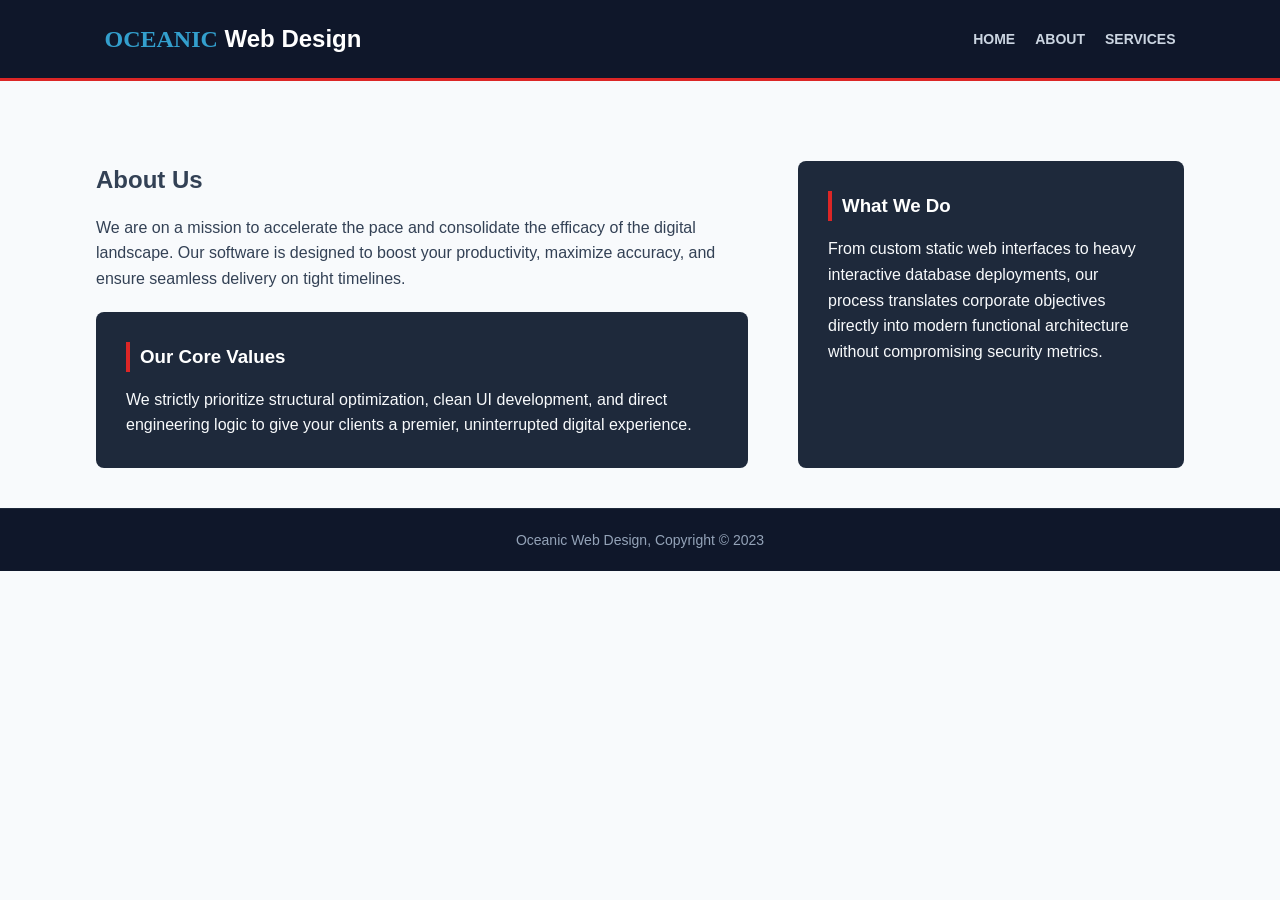
==== index.html @ 4c8be649 "Update and rename About.html to index.html" ====
<!DOCTYPE html>
<html lang="en">
<head>
    <meta charset="UTF-8">
    <meta http-equiv="X-UA-Compatible" content="IE=edge">
    <meta name="viewport" content="width=device-width, initial-scale=1.0">
    <title>About</title>
    <link rel="stylesheet" href="style.css">
</head>
<body>
    <header>
 <div class="container">
            <div Id="branding">
                <h1><span class="brand-highlight">OCEANIC</span> Web Design</h1>
            </div>

            <nav>
                <ul>
                    <li><a href="index.html">Home</a></li>
                    <li class="current"><a href="about.html">About</a></li>
                    <li><a href="services.html">Services</a></li>
                </ul>
            </nav>
        </div>
    </header>

       <main class="container" style="margin-top: 40px;">
    <div class="grid-container">
        
        <!-- Left Column: Main Info -->
        <div style="flex: 2; padding-right: 20px;">
            <h2>About Us</h2>
            <p style="margin-top: 15px; margin-bottom: 20px;">
                We are on a mission to accelerate the pace and consolidate the efficacy of the digital landscape. Our software is designed to boost your productivity, maximize accuracy, and ensure seamless delivery on tight timelines.
            </p>
            <div class="dark-box">
                <h3>Our Core Values</h3>
                <p>We strictly prioritize structural optimization, clean UI development, and direct engineering logic to give your clients a premier, uninterrupted digital experience.</p>
            </div>
        </div>

        <!-- Right Column: Sidebar info box -->
        <div class="dark-box">
            <h3>What We Do</h3>
            <p>From custom static web interfaces to heavy interactive database deployments, our process translates corporate objectives directly into modern functional architecture without compromising security metrics.</p>
        </div>

    </div>
</main>
    <footer>
        <p> Oceanic Web Design, Copyright &copy; 2023</p>
    </footer>
</body>
</html>
---- style.css ----
/* Base Reset & Typography */
* {
    margin: 0;
    padding: 0;
    box-sizing: border-box;
    font-family: 'Segoe UI', Tahoma, Geneva, Verdana, sans-serif;
}

body {
    background-color: #f8fafc;
    color: #334155;
    line-height: 1.6;
}

/* Header & Navigation */
header {
    background-color: #0f172a; /* Deep modern navy */
    padding: 20px 10px;
    border-bottom: 3px solid #dc2626; /* Sleek crimson accent line */
}

.container {
    width: 85%;
    margin: auto;
    display: flex;
    justify-content: space-between;
    align-items: center;
    flex-wrap: wrap;
}

header h1 {
    color: #ffffff;
    font-size: 24px;
}
header h1 .brand-highlight {
    color: #339fcd;
    font-family: 'Montserrat', 'Arial Black', sans-serif; /* Thicker, punchier font */
    font-weight: 900;
    text-transform: uppercase;
    font-family: 'Times New Roman', Times, serif;
}


header nav ul {
    list-style: none;
    display: flex;
}

header nav li {
    margin-left: 20px;
}

header nav a {
    color: #cbd5e1;
    text-decoration: none;
    font-weight: 600;
    text-transform: uppercase;
    font-size: 14px;
    transition: color 0.3s;
}

header nav a:hover, header nav a.active {
    color: #dc2626; /* Accent color on hover */
}

/* Hero Section */
#hero {
    background-color: #ffffff;
    padding: 60px 0;
    text-align: center;
}

#hero h2 {
    color: #0f172a;
    font-size: 36px;
    margin-bottom: 15px;
}

#hero p {
    max-width: 800px;
    margin: 0 auto;
    font-size: 16px;
    color: #64748b;
}

/* Newsletter Bar */
#newsletter {
    background-color: #1e293b;
    color: #ffffff;
    padding: 25px 0;
}

#newsletter h3 {
    font-size: 20px;
}

#newsletter form {
    display: flex;
    gap: 10px;
}

#newsletter input[type="email"] {
    padding: 10px 15px;
    border: 1px solid #475569;
    border-radius: 4px;
    width: 250px;
    background-color: #0f172a;
    color: #ffffff;
}

#newsletter button {
    padding: 10px 20px;
    background-color: #dc2626;
    color: #ffffff;
    border: none;
    border-radius: 4px;
    cursor: pointer;
    font-weight: bold;
    transition: background 0.3s;
}

#newsletter button:hover {
    background-color: #b91c1c;
}

/* Grid/Box Layout (Home & About) */
.grid-container {
    display: flex;
    justify-content: space-between;
    gap: 30px;
    margin-top: 40px;
    margin-bottom: 40px;
    align-items: stretch; /* Ensures columns are equal height */
}

.card {
    flex: 1;
    background: #ffffff;
    padding: 30px 20px;
    text-align: center;
    border-radius: 8px;
    box-shadow: 0 4px 6px -1px rgb(0 0 0 / 0.1);
}

.card img {
    width: 80px;
    height: auto;
    margin-bottom: 15px;
}

.card h3 {
    margin-bottom: 10px;
    color: #0f172a;
}

/* Dark Accent Boxes (About & Services) */
.dark-box {
    background-color: #1e293b;
    color: #f8fafc;
    padding: 30px; /* CRUCIAL: Adds internal padding so text doesn't touch the edges */
    border-radius: 8px;
    flex: 1;
}

.dark-box h3 {
    color: #ffffff;
    margin-bottom: 15px;
    border-left: 4px solid #dc2626;
    padding-left: 10px;
}

/* Forms (Services Page) */
.form-container {
    background-color: #1e293b;
    color: #ffffff;
    padding: 30px;
    border-radius: 8px;
    width: 100%;
    max-width: 400px;
}

.form-group {
    margin-bottom: 15px;
}

.form-group label {
    display: block;
    margin-bottom: 5px;
    font-size: 14px;
}

.form-group input, .form-group textarea {
    width: 100%;
    padding: 10px;
    border: 1px solid #475569;
    background-color: #0f172a;
    color: #ffffff;
    border-radius: 4px;
}

.form-container button {
    width: 100%;
    padding: 12px;
    background-color: #dc2626;
    color: white;
    border: none;
    border-radius: 4px;
    font-weight: bold;
    cursor: pointer;
    transition: background 0.3s;
}

.form-container button:hover {
    background-color: #b91c1c;
}

/* Services List Styles */
.services-list {
    flex: 2;
}

.service-item {
    background: #ffffff;
    padding: 25px;
    margin-bottom: 20px;
    border-radius: 8px;
    box-shadow: 0 2px 4px rgb(0 0 0 / 0.05);
    border-left: 5px solid #0f172a;
}

.service-item h3 {
    color: #0f172a;
    margin-bottom: 10px;
}

.price-tag {
    display: inline-block;
    margin-top: 10px;
    font-weight: bold;
    color: #dc2626;
}
/* Footer Section */
footer {
    background-color: #0f172a;
    color: #94a3b8;
    text-align: center;
    padding: 20px 0;
    font-size: 14px;
    border-top: 1px solid #1e293b;
}
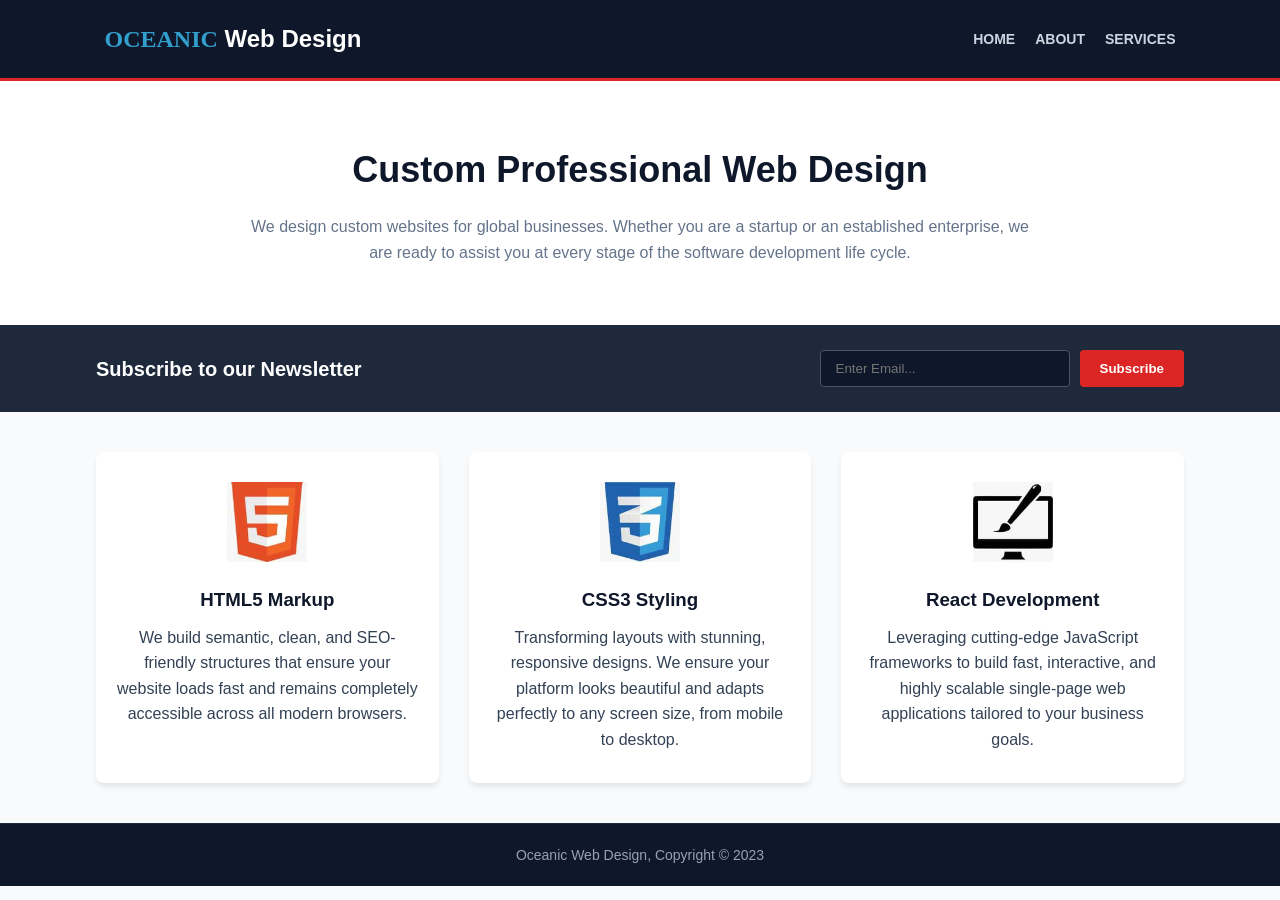
==== commit cc091251: "Update and rename Hompage.html to index.html" ====
--- a/index.html
+++ b/index.html
@@ -1,54 +1,71 @@
 <!DOCTYPE html>
-<html lang="en">
-<head>
-    <meta charset="UTF-8">
+<!-- saved from url=(0053)file:///C:/Users/USER/Desktop/CSS%20folder/index.html -->
+<html lang="en"><head><meta http-equiv="Content-Type" content="text/html; charset=UTF-8">
+    
     <meta http-equiv="X-UA-Compatible" content="IE=edge">
     <meta name="viewport" content="width=device-width, initial-scale=1.0">
-    <title>About</title>
+    <title>Oceanic Web Design</title>
     <link rel="stylesheet" href="style.css">
 </head>
-<body>
-    <header>
- <div class="container">
-            <div Id="branding">
-                <h1><span class="brand-highlight">OCEANIC</span> Web Design</h1>
+    <body>
+        <header>
+            <div class="container">
+                <div id="branding">
+                    <h1><span class="brand-highlight">OCEANIC</span> Web Design</h1>
+                </div>
+
+                <nav>
+                    <ul>
+                        <li class="current"><a href="index.html">Home</a></li>
+                        <li><a href="about.html">About</a></li>
+                        <li><a href="services.html">Services</a></li>
+                    </ul>
+                </nav>
             </div>
+        </header> 
+        
+       <section id="hero">
+    <div class="container" style="display: block;">
+        <h2>Custom Professional Web Design</h2>
+        <p>We design custom websites for global businesses. Whether you are a startup or an established enterprise, we are ready to assist you at every stage of the software development life cycle.</p>
+    </div>
+</section>
 
-            <nav>
-                <ul>
-                    <li><a href="index.html">Home</a></li>
-                    <li class="current"><a href="about.html">About</a></li>
-                    <li><a href="services.html">Services</a></li>
-                </ul>
-            </nav>
+<!-- Moved Newsletter block directly to the homepage content stream -->
+<section id="newsletter">
+    <div class="container">
+        <h3>Subscribe to our Newsletter</h3>
+        <form>
+            <input type="email" placeholder="Enter Email..." required>
+            <button type="submit">Subscribe</button>
+        </form>
+    </div>
+</section>
+
+<section class="container">
+    <div class="grid-container">
+        <div class="card">
+            <!-- Keep your HTML5 Image path here -->
+            <img src="html_logo.jpeg" alt="HTML5"> 
+            <h3>HTML5 Markup</h3>
+            <p>We build semantic, clean, and SEO-friendly structures that ensure your website loads fast and remains completely accessible across all modern browsers.</p>
         </div>
-    </header>
-
-       <main class="container" style="margin-top: 40px;">
-    <div class="grid-container">
-        
-        <!-- Left Column: Main Info -->
-        <div style="flex: 2; padding-right: 20px;">
-            <h2>About Us</h2>
-            <p style="margin-top: 15px; margin-bottom: 20px;">
-                We are on a mission to accelerate the pace and consolidate the efficacy of the digital landscape. Our software is designed to boost your productivity, maximize accuracy, and ensure seamless delivery on tight timelines.
-            </p>
-            <div class="dark-box">
-                <h3>Our Core Values</h3>
-                <p>We strictly prioritize structural optimization, clean UI development, and direct engineering logic to give your clients a premier, uninterrupted digital experience.</p>
-            </div>
+        <div class="card">
+            <!-- Keep your CSS3 Image path here -->
+            <img src="css_logo.jpeg" alt="CSS3">
+            <h3>CSS3 Styling</h3>
+            <p>Transforming layouts with stunning, responsive designs. We ensure your platform looks beautiful and adapts perfectly to any screen size, from mobile to desktop.</p>
         </div>
-
-        <!-- Right Column: Sidebar info box -->
-        <div class="dark-box">
-            <h3>What We Do</h3>
-            <p>From custom static web interfaces to heavy interactive database deployments, our process translates corporate objectives directly into modern functional architecture without compromising security metrics.</p>
+        <div class="card">
+            <!-- Keep your React Image path here -->
+            <img src="react_logo.jpeg" alt="React">
+            <h3>React Development</h3>
+            <p>Leveraging cutting-edge JavaScript frameworks to build fast, interactive, and highly scalable single-page web applications tailored to your business goals.</p>
         </div>
-
     </div>
-</main>
-    <footer>
-        <p> Oceanic Web Design, Copyright &copy; 2023</p>
-    </footer>
-</body>
-</html>
+</section>
+        <footer>
+            <p> Oceanic Web Design, Copyright © 2023</p>
+        </footer>
+    
+</body></html>
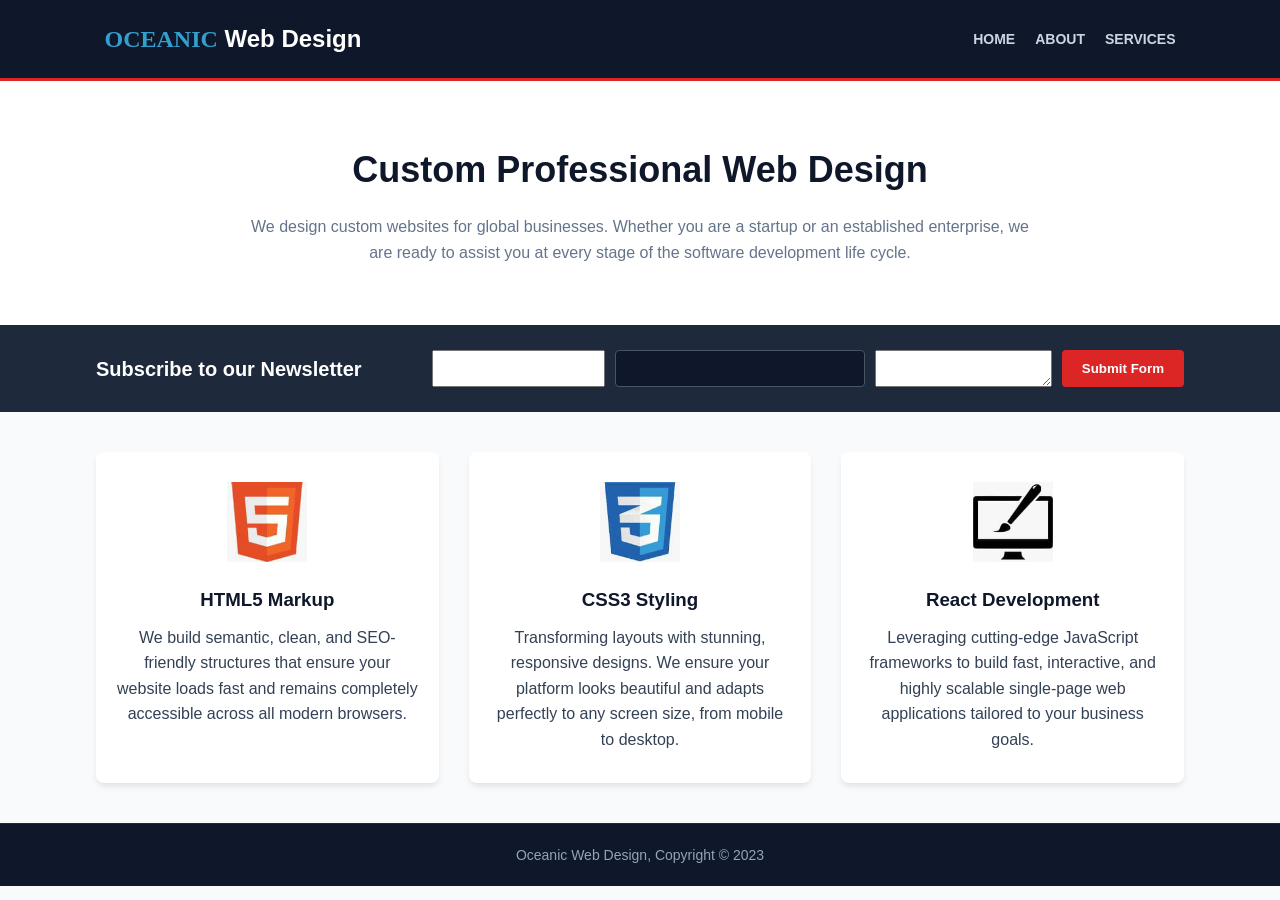
==== commit b0de1caa: "Update index.html" ====
--- a/index.html
+++ b/index.html
@@ -32,13 +32,21 @@
 </section>
 
 <!-- Moved Newsletter block directly to the homepage content stream -->
+
+        
 <section id="newsletter">
     <div class="container">
         <h3>Subscribe to our Newsletter</h3>
-        <form>
-            <input type="email" placeholder="Enter Email..." required>
-            <button type="submit">Subscribe</button>
-        </form>
+
+        <form action="https://api.web3forms.com/submit" method="POST">
+  <input type="hidden" name="access_key" value="058aac7a-7462-4d72-bbe3-113ac3398219">
+  <input type="text" name="name" required>
+  <input type="email" name="email" required>
+  <textarea name="message" required></textarea>
+  <button type="submit">Submit Form</button>
+</form>
+
+        
     </div>
 </section>
 
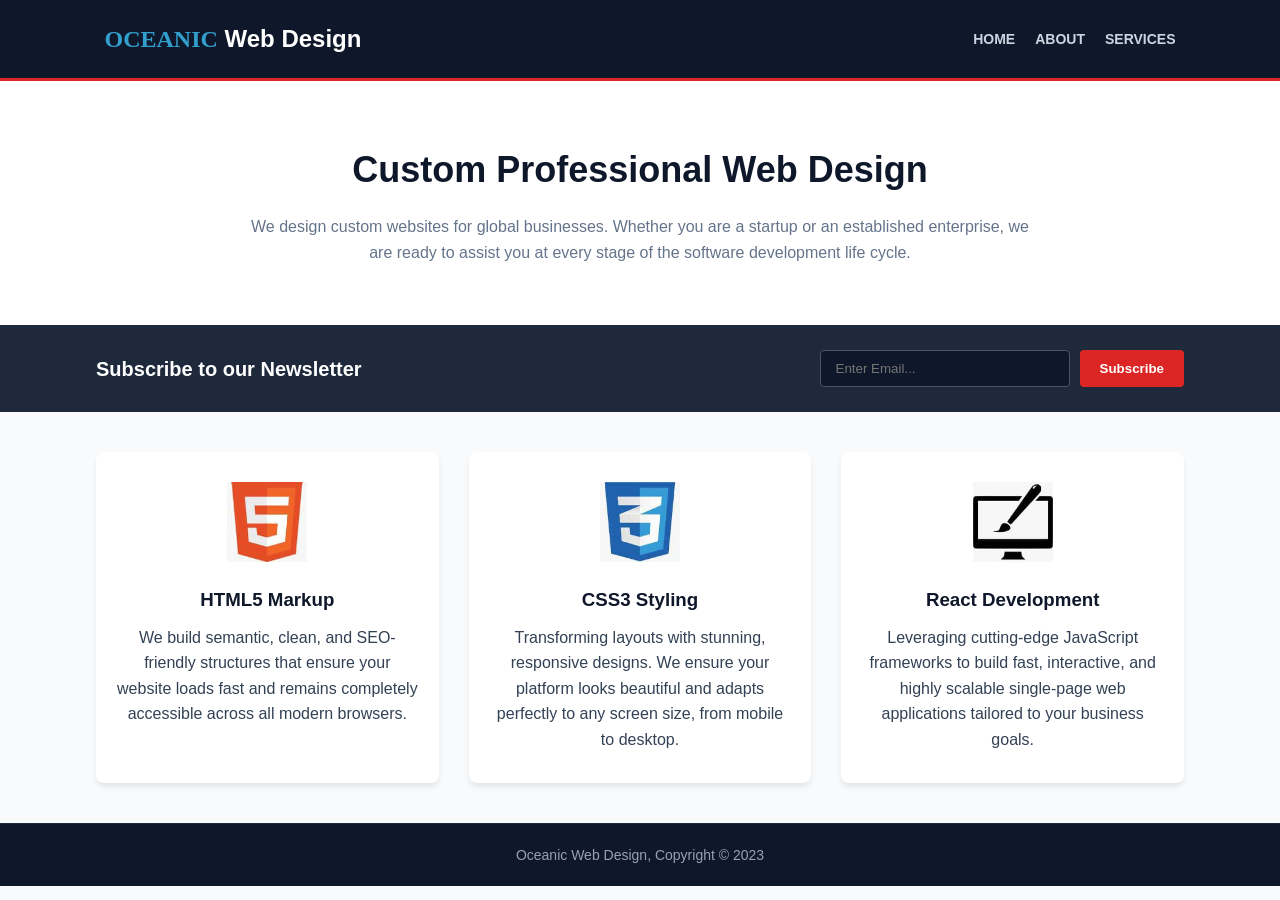
==== commit af76905e: "Update index.html" ====
--- a/index.html
+++ b/index.html
@@ -38,14 +38,26 @@
     <div class="container">
         <h3>Subscribe to our Newsletter</h3>
 
-        <form action="https://api.web3forms.com/submit" method="POST">
-  <input type="hidden" name="access_key" value="058aac7a-7462-4d72-bbe3-113ac3398219">
-  <input type="text" name="name" required>
-  <input type="email" name="email" required>
-  <textarea name="message" required></textarea>
-  <button type="submit">Submit Form</button>
+
+
+        <!-- Form updated with the Web3Forms API action and POST method -->
+<form action="https://api.web3forms.com/submit" method="POST">
+    
+    <!-- 1. Paste your Access Key below -->
+    <input type="hidden" name="access_key" value="058aac7a-7462-4d72-bbe3-113ac3398219">
+    
+    <!-- 2. Customize how the notification appears in your email inbox -->
+    <input type="hidden" name="from_name" value="Oceanic Web Design">
+    <input type="hidden" name="subject" value="New Newsletter Subscription!">
+    
+    <!-- 3. Honeypot Anti-Spam protection field (invisible to real human users) -->
+    <input type="checkbox" name="botcheck" class="hidden" style="display: none;">
+
+    <!-- 4. Actual interactive input field -->
+    <input type="email" name="subscriber_email" placeholder="Enter Email..." required>
+    
+    <button type="submit">Subscribe</button>
 </form>
-
         
     </div>
 </section>
